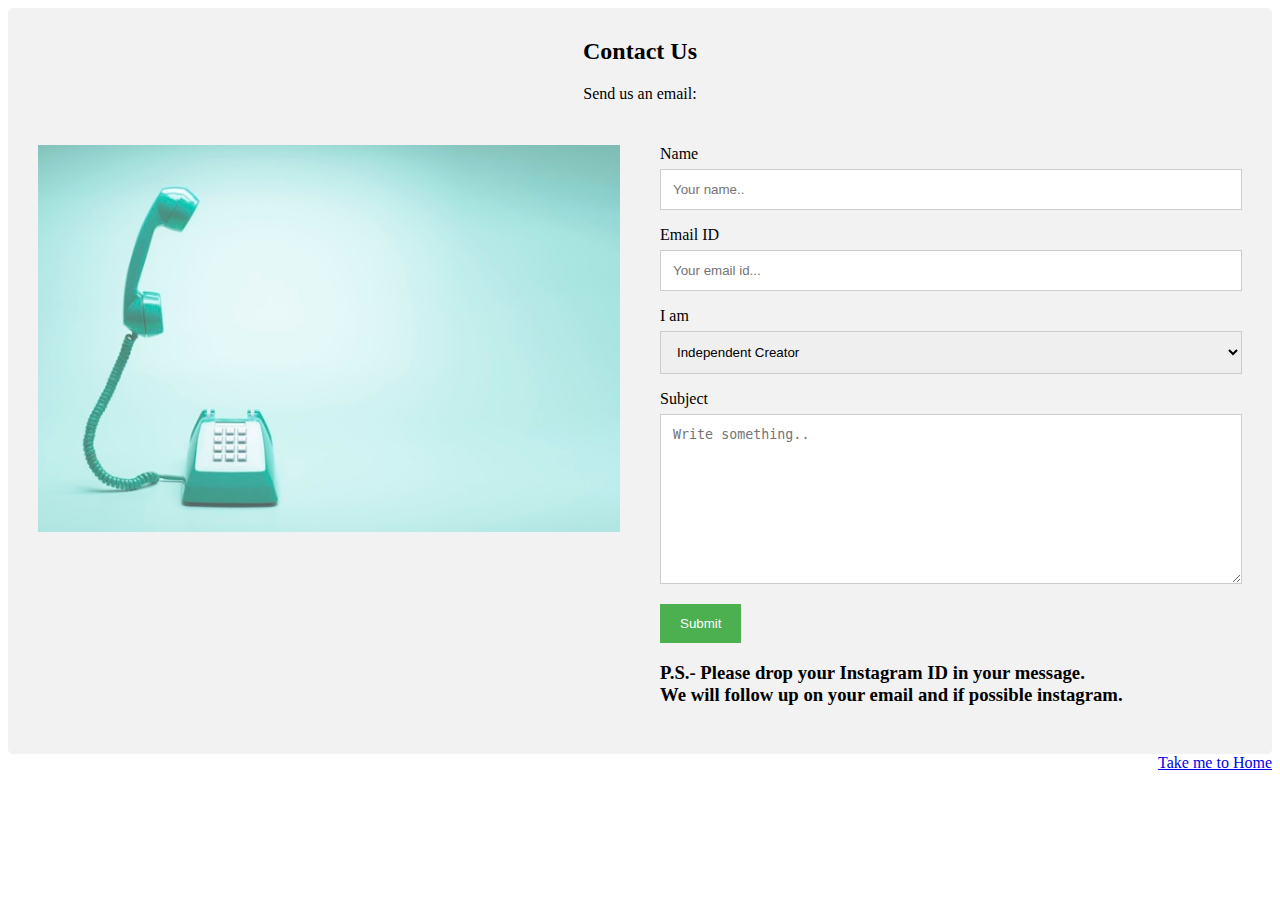
==== contact.html @ 8013b183 "blurred" ====
<!DOCTYPE html>
<html lang="en" dir="ltr">
  <head>
    <meta charset="utf-8">
    <meta name="viewport" content="width=device-width,initial-scale=1,maximum-scale=1,user-scalable=no">
    <meta http-equiv="X-UA-Compatible" content="IE=edge,chrome=1">
    <meta name="HandheldFriendly" content="true">
    <link rel="stylesheet" href="style2.css">
    <title>Contact us</title>
  </head>
  <body>
    <div class="container">
  <div style="text-align:center">
    <h2>Contact Us</h2>
    <p>Send us an email:</p>
  </div>
  <div class="row">
    <div class="column">
      <img src="telephone.jpg" style="width:100%">
    </div>
    <div class="column">
      <form action="/action_page.php">
        <label for="name">Name</label>
        <input type="text" id="name" name="name" placeholder="Your name..">
        <label for="email">Email ID</label>
        <input type="text" id="lname" name="emailid" placeholder="Your email id...">
        <label for="idd">I am</label>
        <select id="idd" name="I am ">
          <option value="Independent Creator">Independent Creator</option>
          <option value="Media Page">Media Page</option>
          <option value="Sponsper">Sponser</option>
          <option value="Prefer not to say">Prefer not to say</option>
        </select>
        <label for="subject">Subject</label>
        <textarea id="subject" name="subject" placeholder="Write something.." style="height:170px"></textarea>
        <input type="submit" value="Submit">
      </form>
      <h3>P.S.- Please drop your Instagram ID in your message.<br>  We will follow up on your email and if possible instagram.</h3>
    </div>
  </div>
</div>
<div style="text-align:right">
    <a href="index.html">Take me to Home</a></div>
</html>
---- style2.css ----
* {
  box-sizing: border-box;
}

/* Style inputs */
input[type=text], select, textarea {
  width: 100%;
  padding: 12px;
  border: 1px solid #ccc;
  margin-top: 6px;
  margin-bottom: 16px;
  resize: vertical;
}

input[type=submit] {
  background-color: #4CAF50;
  color: white;
  padding: 12px 20px;
  border: none;
  cursor: pointer;
}

input[type=submit]:hover {
  background-color: #45a049;
}

/* Style the container/contact section */
.container {
  border-radius: 5px;
  background-color: #f2f2f2;
  padding: 10px;
}

/* Create two columns that float next to eachother */
.column {
  float: left;
  width: 50%;
  margin-top: 6px;
  padding: 20px;
}

/* Clear floats after the columns */
.row:after {
  content: "";
  display: table;
  clear: both;
}

/* Responsive layout - when the screen is less than 600px wide, make the two columns stack on top of each other instead of next to each other */
@media screen and (max-width: 600px) {
  .column, input[type=submit] {
    width: 100%;
    margin-top: 0;
  }
}
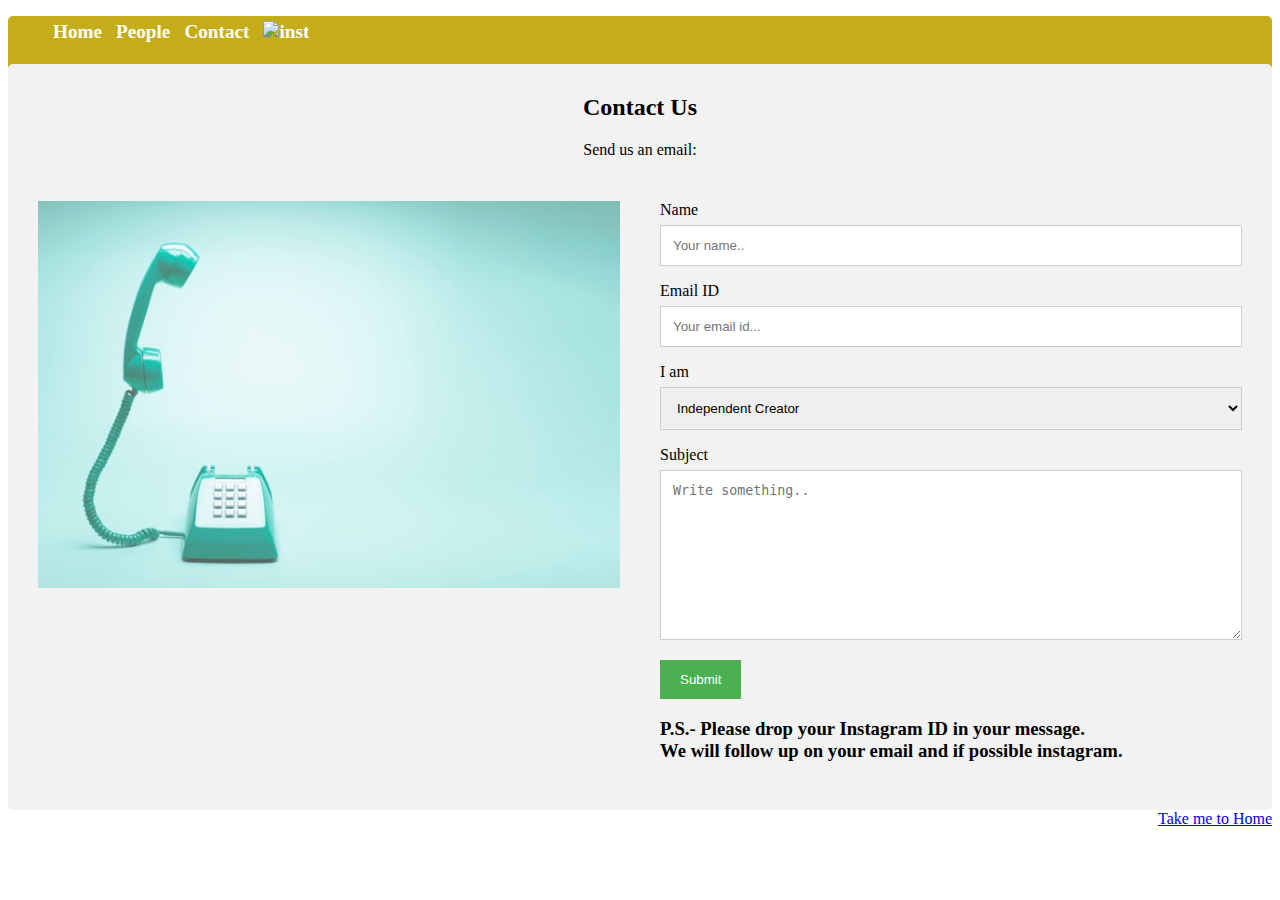
==== commit 20c64349: "Added menu" ====
--- a/contact.html
+++ b/contact.html
@@ -7,6 +7,13 @@
     <meta name="HandheldFriendly" content="true">
     <link rel="stylesheet" href="style2.css">
     <title>Contact us</title>
+    <nav>
+      <ul class="Menu">
+      <li class="adft"><a href="index.html">Home</a></li>
+      <li class="adft"><a href="people.html">People</a></li>
+      <li class="adft"><a href="contact.html">Contact</a></li>
+      <li class="adf"><a href="https://www.instagram.com/calcutta_memories/"><img src="inst.svg" alt="inst"></a></li>
+      </ul>
   </head>
   <body>
     <div class="container">
--- a/style2.css
+++ b/style2.css
@@ -1,7 +1,67 @@
 * {
   box-sizing: border-box;
 }
+@media only screen and (max-width: 600px) {
+  nav{
+    background-color: #c4ad18;
+    background-image: url(download.jpg);
+    width:auto;
+    height: 150px;
+    border:5px solid white;
+    border-radius: 2px ;
+  }
 
+}
+nav{
+  background-color: #c4ad18;
+  background-image: url(download.jpg);
+  width:auto;
+  height: 60px;
+  border:0px solid white;
+  border-radius: 5px ;
+}
+ul li{
+  text-align:center;
+  margin-left: auto;
+  margin-right: auto;
+  list-style: none;
+  display:inline-flex;
+  padding: 5px;
+  text-align: center;
+  position:relative;
+}
+ul li a{
+  text-align:center;
+  margin-left: auto;
+  margin-right: auto;
+  font-size: 120%;
+  font-weight: bold;
+  font-style: normal;
+  text-decoration: none;
+  font-family: pacifico;
+  border: 1px transparent ;
+  color: white;
+}
+ul li.adft a:hover{
+  font-size: 30px;
+  font-weight: bolder;
+  border:5px transparent;
+  border-radius: 15px;
+  background-image: radial-gradient(circle at 30% 107%, #fdf497 0%, #fdf497 5%, #fd5949 45%,#d6249f 60%,#285AEB 90%);
+  color:purple;
+  padding: 2px 2px;
+  transition: 0.3s ease;
+}
+ul li.adf a:hover{
+  font-size: 30px;
+  font-weight: bolder;
+  border:5px transparent;
+  border-radius: 5px;
+  background-image: radial-gradient(circle at 30% 107%, #fdf497 0%, #fdf497 5%, #fd5949 45%,#d6249f 60%,#285AEB 90%);
+  color:purple;
+  padding: 2px 2px;
+  transition: 0.3s ease;
+}
 /* Style inputs */
 input[type=text], select, textarea {
   width: 100%;
@@ -53,3 +113,13 @@
     margin-top: 0;
   }
 }
+@font-face {
+  font-family:Bungeeshade;
+  src: url(Bungeeshade.woff) format("woff");
+  src:url(Bungeeshade.woff2) format("woff2");
+}
+@font-face {
+  font-family: pacifico;
+  src: url(pacifico-regular-webfont.woff) format("woff");
+  src: url(pacifico-regular-webfont.woff2) format("woff2");
+}
